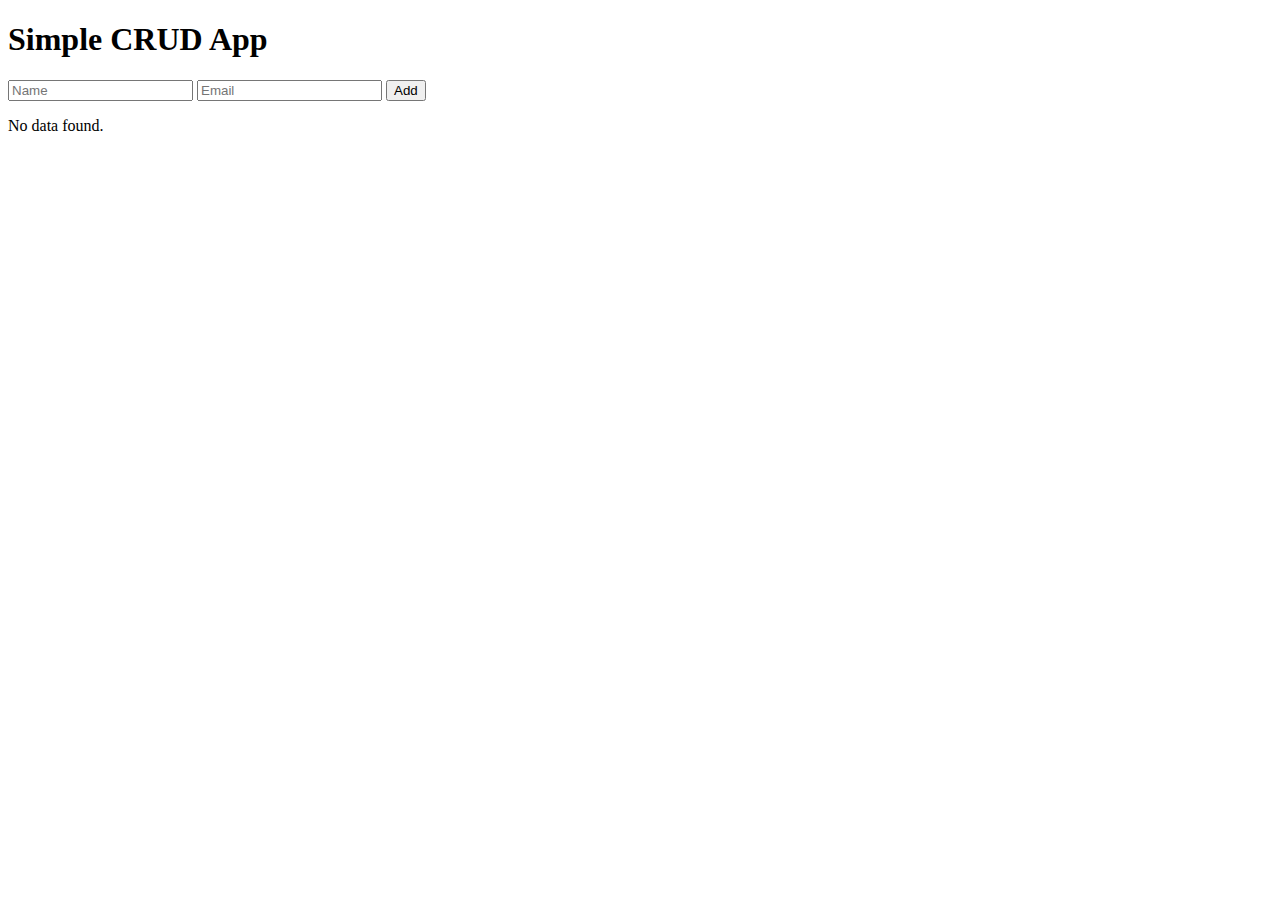
==== wood2.html @ 689df913 "premiere commentaire" ====
<!DOCTYPE html>
<html>
<head>
    <title>Simple CRUD App</title>
</head>
<body>
    <h1>Simple CRUD App</h1>
    <form id="crud-form">
        <input type="text" id="name" placeholder="Name" required>
        <input type="text" id="email" placeholder="Email" required>
        <button type="submit">Add</button>
    </form>
    <div id="display-data">
        <!-- Data will be displayed here -->
    </div>

    <script src="./js/wood.js"></script>
</body>
</html>
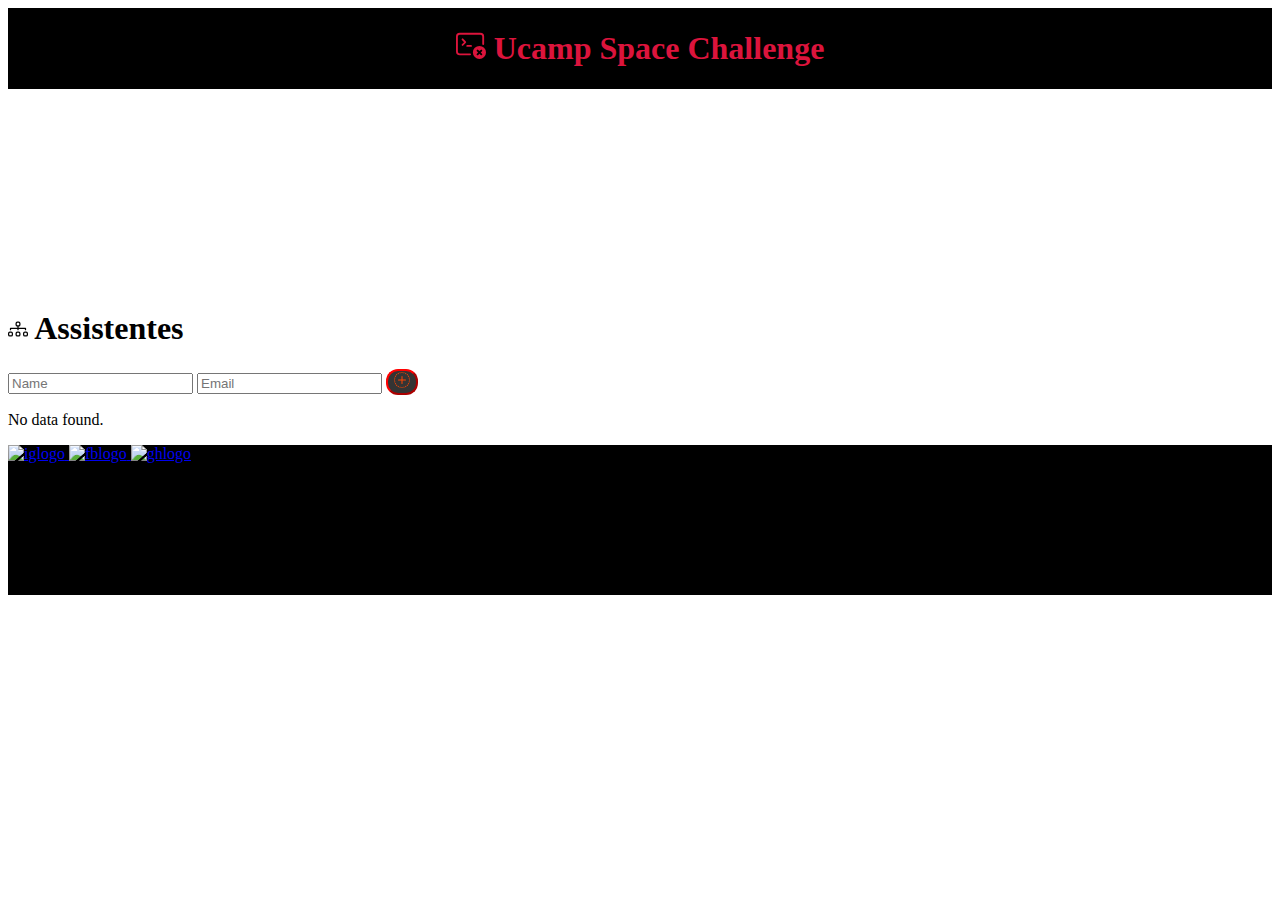
==== commit f44d5db5: "Grand" ====
--- a/wood2.html
+++ b/wood2.html
@@ -1,18 +1,53 @@
 <!DOCTYPE html>
 <html>
 <head>
-    <title>Simple CRUD App</title>
+    <title>
+        Hackathlon</title>
+    <link rel="stylesheet" style="text/css"  media="screen" href="./css/wood.css">
 </head>
 <body>
-    <h1>Simple CRUD App</h1>
+    <header>
+        
+        <h1>
+            <svg xmlns="http://www.w3.org/2000/svg" width="30" height="30" fill="currentColor" class="bi bi-terminal-x" viewBox="0 0 16 16">
+                <path d="M2 3a1 1 0 0 0-1 1v8a1 1 0 0 0 1 1h5.5a.5.5 0 0 1 0 1H2a2 2 0 0 1-2-2V4a2 2 0 0 1 2-2h11a2 2 0 0 1 2 2v4a.5.5 0 0 1-1 0V4a1 1 0 0 0-1-1H2Z"/>
+                <path d="M3.146 5.146a.5.5 0 0 1 .708 0L5.177 6.47a.75.75 0 0 1 0 1.06L3.854 8.854a.5.5 0 1 1-.708-.708L4.293 7 3.146 5.854a.5.5 0 0 1 0-.708ZM5.5 9a.5.5 0 0 1 .5-.5h2a.5.5 0 0 1 0 1H6a.5.5 0 0 1-.5-.5ZM16 12.5a3.5 3.5 0 1 1-7 0 3.5 3.5 0 0 1 7 0Zm-4.854-1.354a.5.5 0 0 0 0 .708l.647.646-.647.646a.5.5 0 0 0 .708.708l.646-.647.646.647a.5.5 0 0 0 .708-.708l-.647-.646.647-.646a.5.5 0 0 0-.708-.708l-.646.647-.646-.647a.5.5 0 0 0-.708 0Z"/>
+              </svg>
+            Ucamp Space Challenge
+        </h1>
+        
+    </header>
+    <section class="spacer">
+        <div>
+           
+        </div>        
+    </section>
+    <div>
+        <h1>
+            <svg xmlns="http://www.w3.org/2000/svg" width="20" height="20" fill="currentColor" class="bi bi-diagram-3" viewBox="0 0 16 16">
+                <path fill-rule="evenodd" d="M6 3.5A1.5 1.5 0 0 1 7.5 2h1A1.5 1.5 0 0 1 10 3.5v1A1.5 1.5 0 0 1 8.5 6v1H14a.5.5 0 0 1 .5.5v1a.5.5 0 0 1-1 0V8h-5v.5a.5.5 0 0 1-1 0V8h-5v.5a.5.5 0 0 1-1 0v-1A.5.5 0 0 1 2 7h5.5V6A1.5 1.5 0 0 1 6 4.5v-1zM8.5 5a.5.5 0 0 0 .5-.5v-1a.5.5 0 0 0-.5-.5h-1a.5.5 0 0 0-.5.5v1a.5.5 0 0 0 .5.5h1zM0 11.5A1.5 1.5 0 0 1 1.5 10h1A1.5 1.5 0 0 1 4 11.5v1A1.5 1.5 0 0 1 2.5 14h-1A1.5 1.5 0 0 1 0 12.5v-1zm1.5-.5a.5.5 0 0 0-.5.5v1a.5.5 0 0 0 .5.5h1a.5.5 0 0 0 .5-.5v-1a.5.5 0 0 0-.5-.5h-1zm4.5.5A1.5 1.5 0 0 1 7.5 10h1a1.5 1.5 0 0 1 1.5 1.5v1A1.5 1.5 0 0 1 8.5 14h-1A1.5 1.5 0 0 1 6 12.5v-1zm1.5-.5a.5.5 0 0 0-.5.5v1a.5.5 0 0 0 .5.5h1a.5.5 0 0 0 .5-.5v-1a.5.5 0 0 0-.5-.5h-1zm4.5.5a1.5 1.5 0 0 1 1.5-1.5h1a1.5 1.5 0 0 1 1.5 1.5v1a1.5 1.5 0 0 1-1.5 1.5h-1a1.5 1.5 0 0 1-1.5-1.5v-1zm1.5-.5a.5.5 0 0 0-.5.5v1a.5.5 0 0 0 .5.5h1a.5.5 0 0 0 .5-.5v-1a.5.5 0 0 0-.5-.5h-1z"/>
+              </svg>
+            Assistentes
+        </h1>
+    </div>
+    
     <form id="crud-form">
         <input type="text" id="name" placeholder="Name" required>
         <input type="text" id="email" placeholder="Email" required>
-        <button type="submit">Add</button>
+        <button type="submit">
+            <svg xmlns="http://www.w3.org/2000/svg" width="16" height="16" fill="currentColor" class="bi bi-plus-circle-dotted" viewBox="0 0 16 16">
+                <path d="M8 0c-.176 0-.35.006-.523.017l.064.998a7.117 7.117 0 0 1 .918 0l.064-.998A8.113 8.113 0 0 0 8 0zM6.44.152c-.346.069-.684.16-1.012.27l.321.948c.287-.098.582-.177.884-.237L6.44.153zm4.132.271a7.946 7.946 0 0 0-1.011-.27l-.194.98c.302.06.597.14.884.237l.321-.947zm1.873.925a8 8 0 0 0-.906-.524l-.443.896c.275.136.54.29.793.459l.556-.831zM4.46.824c-.314.155-.616.33-.905.524l.556.83a7.07 7.07 0 0 1 .793-.458L4.46.824zM2.725 1.985c-.262.23-.51.478-.74.74l.752.66c.202-.23.418-.446.648-.648l-.66-.752zm11.29.74a8.058 8.058 0 0 0-.74-.74l-.66.752c.23.202.447.418.648.648l.752-.66zm1.161 1.735a7.98 7.98 0 0 0-.524-.905l-.83.556c.169.253.322.518.458.793l.896-.443zM1.348 3.555c-.194.289-.37.591-.524.906l.896.443c.136-.275.29-.54.459-.793l-.831-.556zM.423 5.428a7.945 7.945 0 0 0-.27 1.011l.98.194c.06-.302.14-.597.237-.884l-.947-.321zM15.848 6.44a7.943 7.943 0 0 0-.27-1.012l-.948.321c.098.287.177.582.237.884l.98-.194zM.017 7.477a8.113 8.113 0 0 0 0 1.046l.998-.064a7.117 7.117 0 0 1 0-.918l-.998-.064zM16 8a8.1 8.1 0 0 0-.017-.523l-.998.064a7.11 7.11 0 0 1 0 .918l.998.064A8.1 8.1 0 0 0 16 8zM.152 9.56c.069.346.16.684.27 1.012l.948-.321a6.944 6.944 0 0 1-.237-.884l-.98.194zm15.425 1.012c.112-.328.202-.666.27-1.011l-.98-.194c-.06.302-.14.597-.237.884l.947.321zM.824 11.54a8 8 0 0 0 .524.905l.83-.556a6.999 6.999 0 0 1-.458-.793l-.896.443zm13.828.905c.194-.289.37-.591.524-.906l-.896-.443c-.136.275-.29.54-.459.793l.831.556zm-12.667.83c.23.262.478.51.74.74l.66-.752a7.047 7.047 0 0 1-.648-.648l-.752.66zm11.29.74c.262-.23.51-.478.74-.74l-.752-.66c-.201.23-.418.447-.648.648l.66.752zm-1.735 1.161c.314-.155.616-.33.905-.524l-.556-.83a7.07 7.07 0 0 1-.793.458l.443.896zm-7.985-.524c.289.194.591.37.906.524l.443-.896a6.998 6.998 0 0 1-.793-.459l-.556.831zm1.873.925c.328.112.666.202 1.011.27l.194-.98a6.953 6.953 0 0 1-.884-.237l-.321.947zm4.132.271a7.944 7.944 0 0 0 1.012-.27l-.321-.948a6.954 6.954 0 0 1-.884.237l.194.98zm-2.083.135a8.1 8.1 0 0 0 1.046 0l-.064-.998a7.11 7.11 0 0 1-.918 0l-.064.998zM8.5 4.5a.5.5 0 0 0-1 0v3h-3a.5.5 0 0 0 0 1h3v3a.5.5 0 0 0 1 0v-3h3a.5.5 0 0 0 0-1h-3v-3z"/>
+              </svg></button>
     </form>
     <div id="display-data">
-        <!-- Data will be displayed here -->
+        
     </div>
+
+    <footer>
+        <a target="_blank" href="https://www.instagram.com/accounts/login/" ><img class="sm" src="insg.png" alt="iglogo">
+            <a target="_blank" href="https://www.facebook.com/" ><img class="sm" src="fb.png" alt="fblogo">
+            <a target="_blank" href="https://github.com/Runster91/landing" ><img class="sm" src="github.png" alt="ghlogo">  
+    </footer>
 
     <script src="./js/wood.js"></script>
 </body>
--- a/css/wood.css
+++ b/css/wood.css
@@ -0,0 +1,38 @@
+: :root {
+    --main-color: black;
+    --secondary-color: Red;
+}
+
+header{
+    color: crimson;
+    background-color: black;
+    height:max-content;
+    display: flex;
+    justify-content: center;
+
+}
+
+
+
+
+button{
+    color: orangered;
+    font-weight: bolder;
+    font-size: 100%;
+    background-color: rgba(0, 0, 0, 0.795);
+    border-color: red;
+    border-radius: 12px;
+
+}
+
+
+footer{
+    background-color: black;
+    height: 150px;
+    width:100%;
+}
+.spacer{
+    height: 200px;
+
+}
+
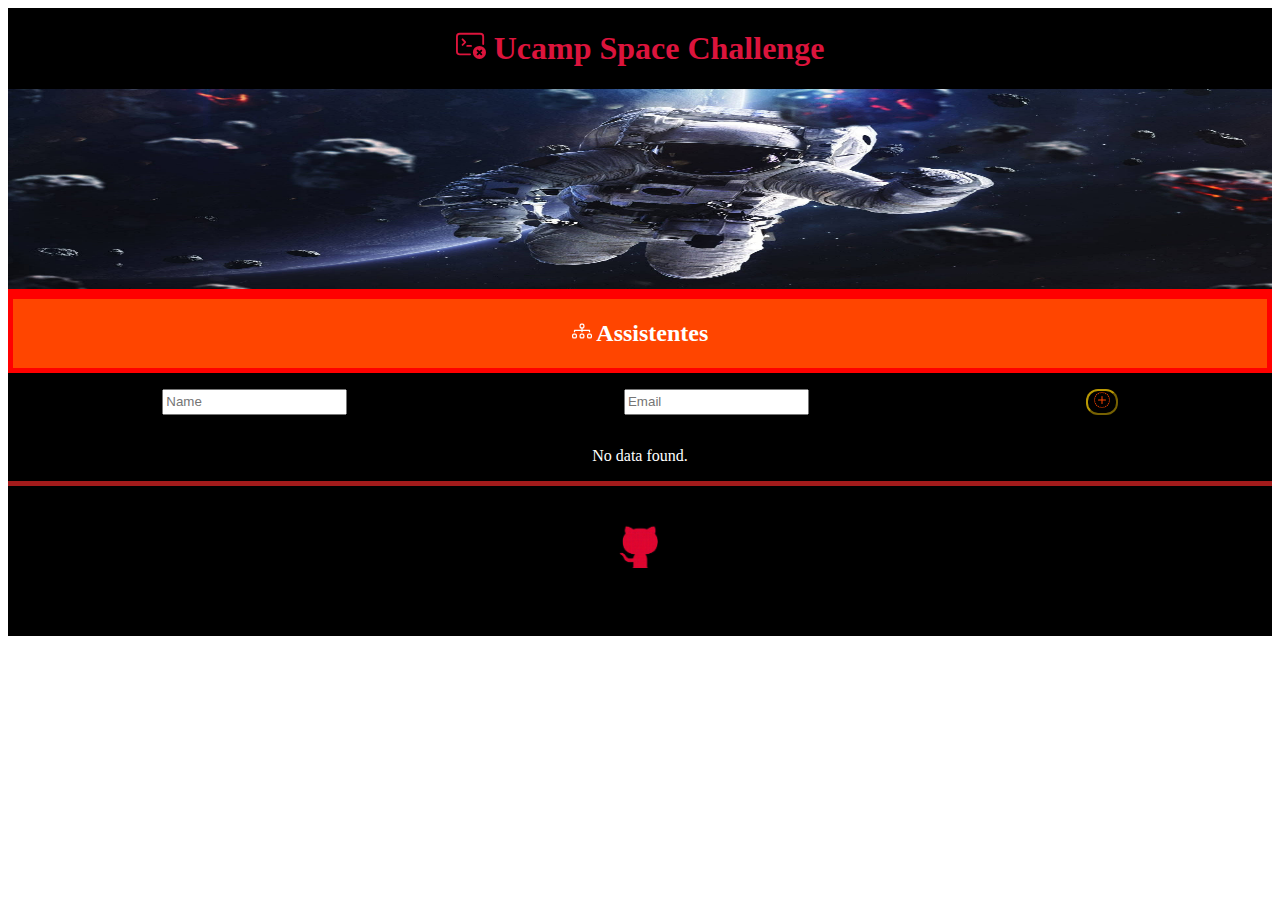
==== commit 719052a3: "finish" ====
--- a/wood2.html
+++ b/wood2.html
@@ -19,16 +19,16 @@
     </header>
     <section class="spacer">
         <div>
-           
+           <img src="./asset/middle.jpg" alt="astronaut">
         </div>        
     </section>
-    <div>
-        <h1>
+    <div class="sdk">
+        <h2>
             <svg xmlns="http://www.w3.org/2000/svg" width="20" height="20" fill="currentColor" class="bi bi-diagram-3" viewBox="0 0 16 16">
                 <path fill-rule="evenodd" d="M6 3.5A1.5 1.5 0 0 1 7.5 2h1A1.5 1.5 0 0 1 10 3.5v1A1.5 1.5 0 0 1 8.5 6v1H14a.5.5 0 0 1 .5.5v1a.5.5 0 0 1-1 0V8h-5v.5a.5.5 0 0 1-1 0V8h-5v.5a.5.5 0 0 1-1 0v-1A.5.5 0 0 1 2 7h5.5V6A1.5 1.5 0 0 1 6 4.5v-1zM8.5 5a.5.5 0 0 0 .5-.5v-1a.5.5 0 0 0-.5-.5h-1a.5.5 0 0 0-.5.5v1a.5.5 0 0 0 .5.5h1zM0 11.5A1.5 1.5 0 0 1 1.5 10h1A1.5 1.5 0 0 1 4 11.5v1A1.5 1.5 0 0 1 2.5 14h-1A1.5 1.5 0 0 1 0 12.5v-1zm1.5-.5a.5.5 0 0 0-.5.5v1a.5.5 0 0 0 .5.5h1a.5.5 0 0 0 .5-.5v-1a.5.5 0 0 0-.5-.5h-1zm4.5.5A1.5 1.5 0 0 1 7.5 10h1a1.5 1.5 0 0 1 1.5 1.5v1A1.5 1.5 0 0 1 8.5 14h-1A1.5 1.5 0 0 1 6 12.5v-1zm1.5-.5a.5.5 0 0 0-.5.5v1a.5.5 0 0 0 .5.5h1a.5.5 0 0 0 .5-.5v-1a.5.5 0 0 0-.5-.5h-1zm4.5.5a1.5 1.5 0 0 1 1.5-1.5h1a1.5 1.5 0 0 1 1.5 1.5v1a1.5 1.5 0 0 1-1.5 1.5h-1a1.5 1.5 0 0 1-1.5-1.5v-1zm1.5-.5a.5.5 0 0 0-.5.5v1a.5.5 0 0 0 .5.5h1a.5.5 0 0 0 .5-.5v-1a.5.5 0 0 0-.5-.5h-1z"/>
               </svg>
             Assistentes
-        </h1>
+        </h2>
     </div>
     
     <form id="crud-form">
@@ -44,9 +44,7 @@
     </div>
 
     <footer>
-        <a target="_blank" href="https://www.instagram.com/accounts/login/" ><img class="sm" src="insg.png" alt="iglogo">
-            <a target="_blank" href="https://www.facebook.com/" ><img class="sm" src="fb.png" alt="fblogo">
-            <a target="_blank" href="https://github.com/Runster91/landing" ><img class="sm" src="github.png" alt="ghlogo">  
+        <a target="_blank" href="https://github.com/Runster91/crudproy2/tree/master" ><img class="sm" src="./asset/gh.jpg" alt="ghlogo">  
     </footer>
 
     <script src="./js/wood.js"></script>
--- a/css/wood.css
+++ b/css/wood.css
@@ -20,7 +20,7 @@
     font-weight: bolder;
     font-size: 100%;
     background-color: rgba(0, 0, 0, 0.795);
-    border-color: red;
+    border-color: rgba(233, 191, 6, 0.795);
     border-radius: 12px;
 
 }
@@ -30,9 +30,87 @@
     background-color: black;
     height: 150px;
     width:100%;
+    display: flex;
+    align-content: center;
+    justify-content: center;
+    vertical-align: middle;
+    border-top: 5px solid rgb(163, 27, 27);
+    
+}
+
+img{
+    height: 200px;
+    width: 100%;
+    we
+    
+}
+
+section{
+    border-bottom:5px solid red;
+   
+}
+
+
+table{
+   
+    padding: 1em;
+
+    
+}
+
+th{
+    border: 5px solid white; 
+    
+}
+ td{
+    border: 5px solid rgb(206, 11, 11);
+    
+
+ }
+.sm{
+    height: 50px;
+    width: 50px;
+    margin-top: 2em;
 }
 .spacer{
     height: 200px;
 
 }
 
+.sdk{
+    background-color: orangered;
+    display: flex;
+    justify-content: center;
+    border: 5px solid red;
+    padding: 1px;
+    color: white;
+}
+
+#display-data{
+    background-color: black;
+    color: white;
+    display: flex;
+    justify-content: space-around;
+
+}
+
+
+#crud-form{
+    background-color: black;
+    color: white;
+    display: flex;
+    justify-content: space-around;
+    padding: 1em;
+    
+}
+
+@media screen(max-widht: 600px) {
+    .overall{
+        
+        width: fit-content;
+    }
+    
+    .sdk{
+        width:fit-content;
+    }
+}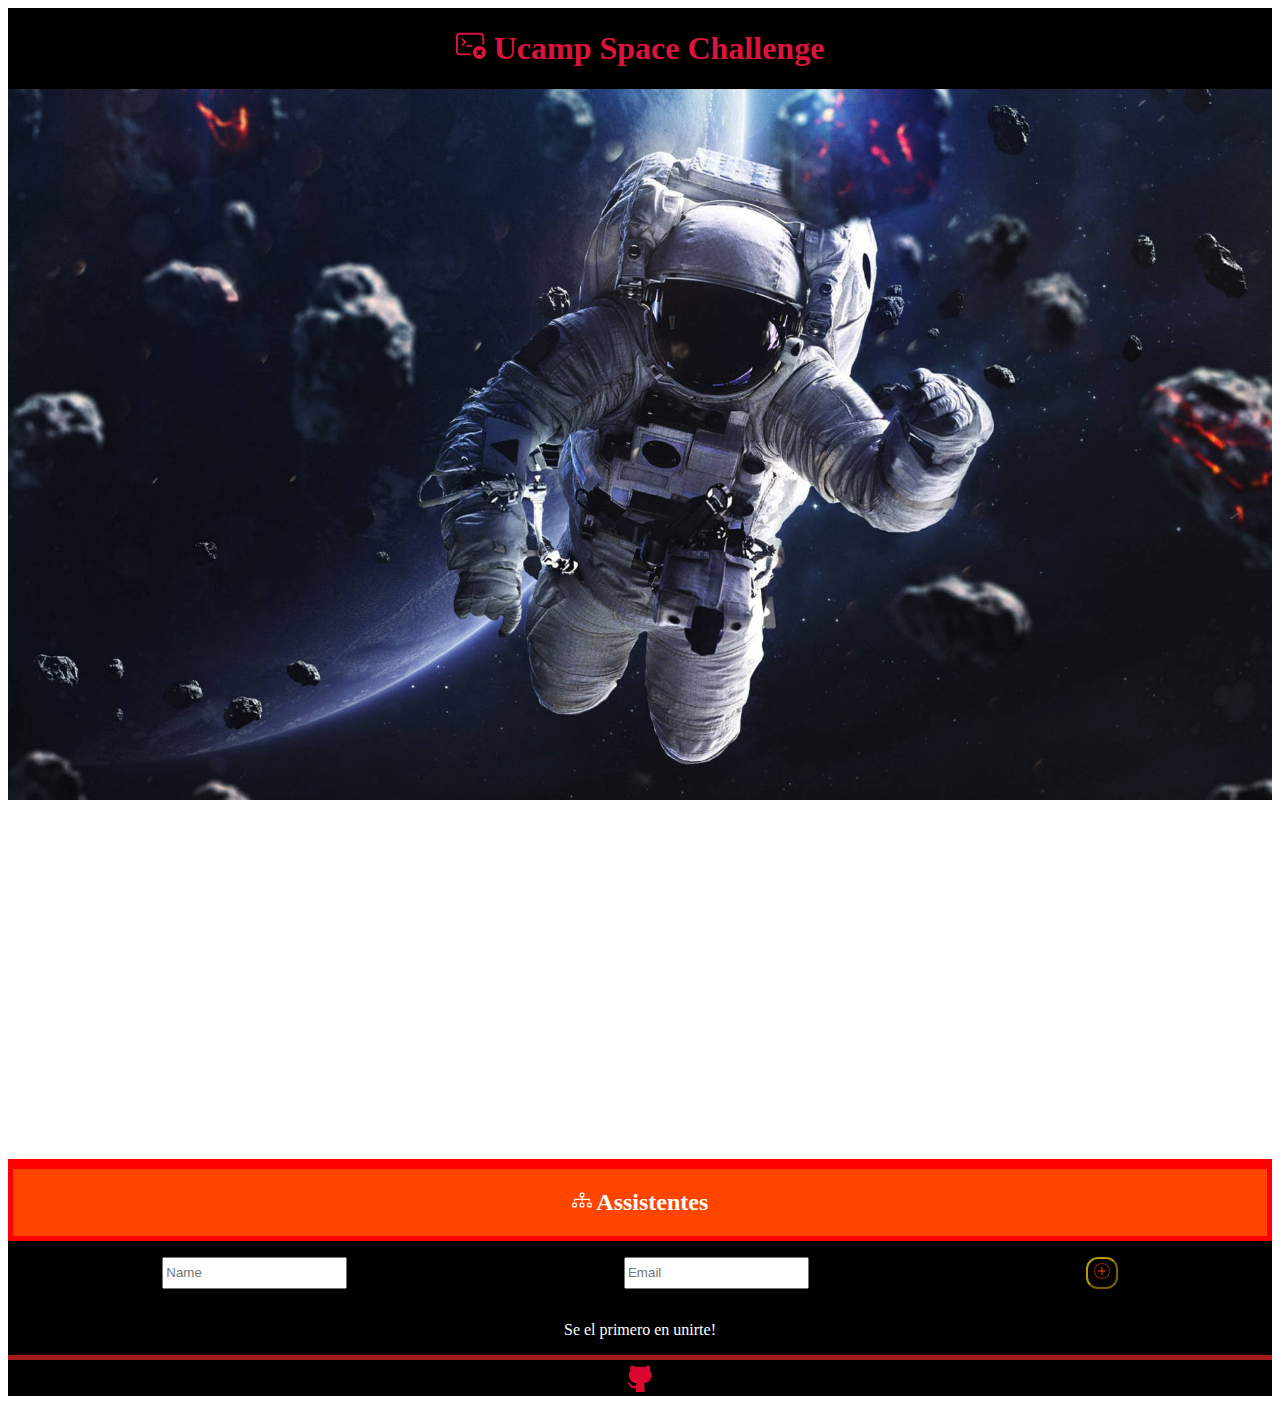
==== commit 3498d01a: "final details6" ====
--- a/wood2.html
+++ b/wood2.html
@@ -5,7 +5,7 @@
         Hackathlon</title>
     <link rel="stylesheet" style="text/css"  media="screen" href="./css/wood.css">
 </head>
-<body>
+<body class="overall">
     <header>
         
         <h1>
@@ -18,8 +18,8 @@
         
     </header>
     <section class="spacer">
-        <div>
-           <img src="./asset/middle.jpg" alt="astronaut">
+        <div class="tort">
+           <img src="./asset/middle.jpg" alt="astrounaut">
         </div>        
     </section>
     <div class="sdk">
--- a/css/wood.css
+++ b/css/wood.css
@@ -28,7 +28,6 @@
 
 footer{
     background-color: black;
-    height: 150px;
     width:100%;
     display: flex;
     align-content: center;
@@ -39,9 +38,9 @@
 }
 
 img{
-    height: 200px;
+    height: fit-content;
     width: 100%;
-    we
+    
     
 }
 
@@ -68,21 +67,28 @@
 
  }
 .sm{
-    height: 50px;
-    width: 50px;
-    margin-top: 2em;
+    height: 2em;;
+    width: 100%;
+    align-content: center;
+    
 }
 .spacer{
-    height: 200px;
+    height: 1070px;
 
+}
+
+.tort {
+    
+    
+    
 }
 
 .sdk{
     background-color: orangered;
     display: flex;
     justify-content: center;
+    align-content: center;
     border: 5px solid red;
-    padding: 1px;
     color: white;
 }
 
@@ -91,6 +97,7 @@
     color: white;
     display: flex;
     justify-content: space-around;
+   
 
 }
 
@@ -101,7 +108,7 @@
     display: flex;
     justify-content: space-around;
     padding: 1em;
-    
+    height: 2em;
 }
 
 @media screen(max-widht: 600px) {
@@ -112,5 +119,6 @@
     
     .sdk{
         width:fit-content;
+        margin-bottom: 2em;
     }
 }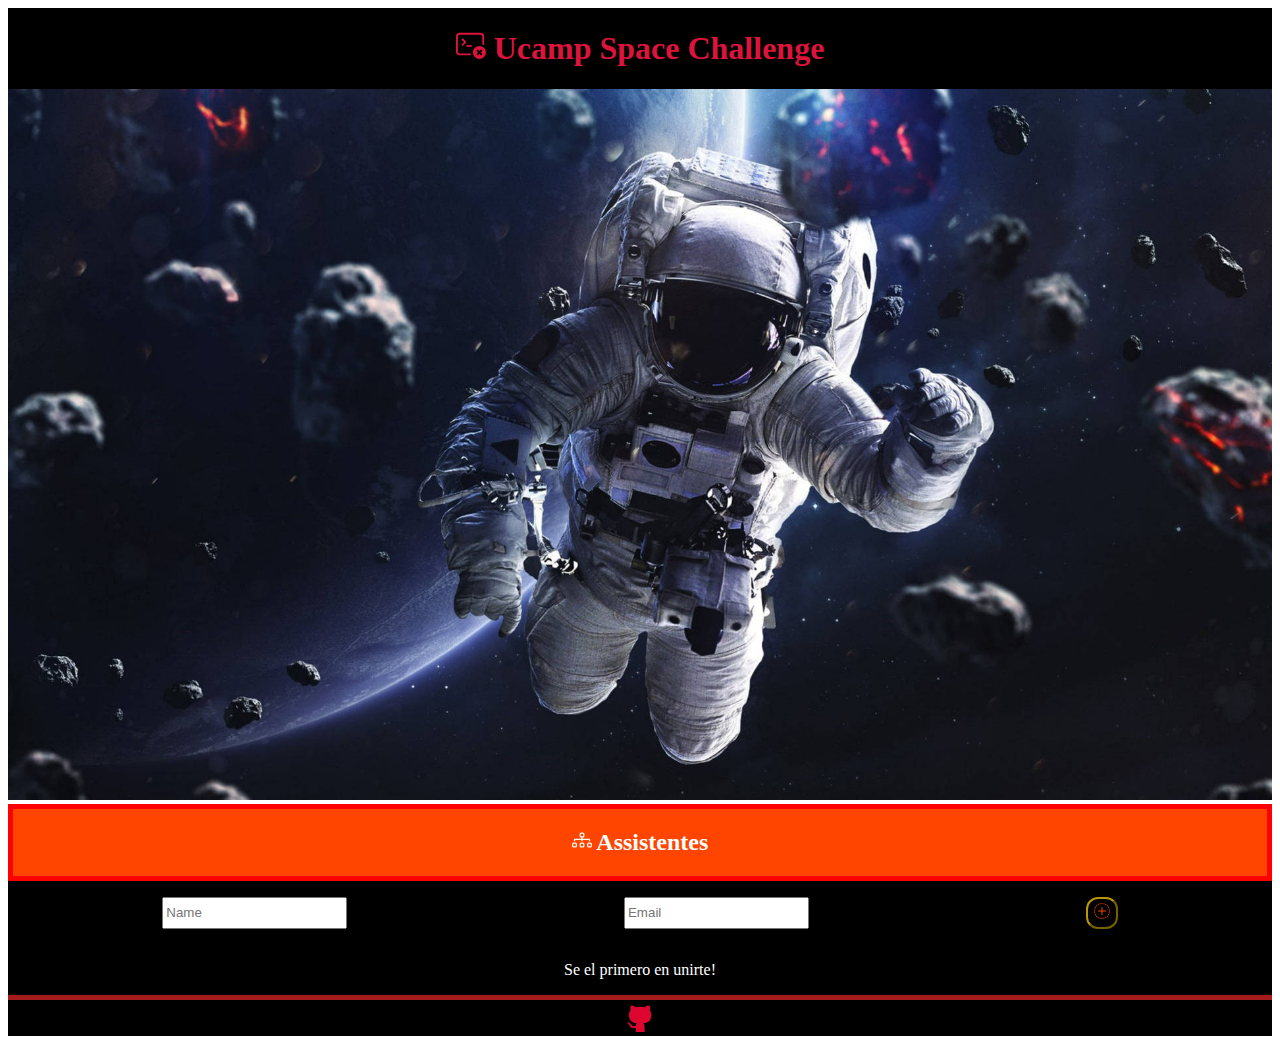
==== commit 3e716297: "presque-fini" ====
--- a/wood2.html
+++ b/wood2.html
@@ -17,11 +17,11 @@
         </h1>
         
     </header>
-    <section class="spacer">
+    
         <div class="tort">
            <img src="./asset/middle.jpg" alt="astrounaut">
         </div>        
-    </section>
+    
     <div class="sdk">
         <h2>
             <svg xmlns="http://www.w3.org/2000/svg" width="20" height="20" fill="currentColor" class="bi bi-diagram-3" viewBox="0 0 16 16">
--- a/css/wood.css
+++ b/css/wood.css
@@ -77,11 +77,7 @@
 
 }
 
-.tort {
-    
-    
-    
-}
+
 
 .sdk{
     background-color: orangered;
@@ -115,10 +111,19 @@
     .overall{
         
         width: fit-content;
+        display: flex;
+        
+        
     }
     
     .sdk{
         width:fit-content;
         margin-bottom: 2em;
+        height: auto;
     }
+
+    footer{
+        height: auto;
+    }
+
 }